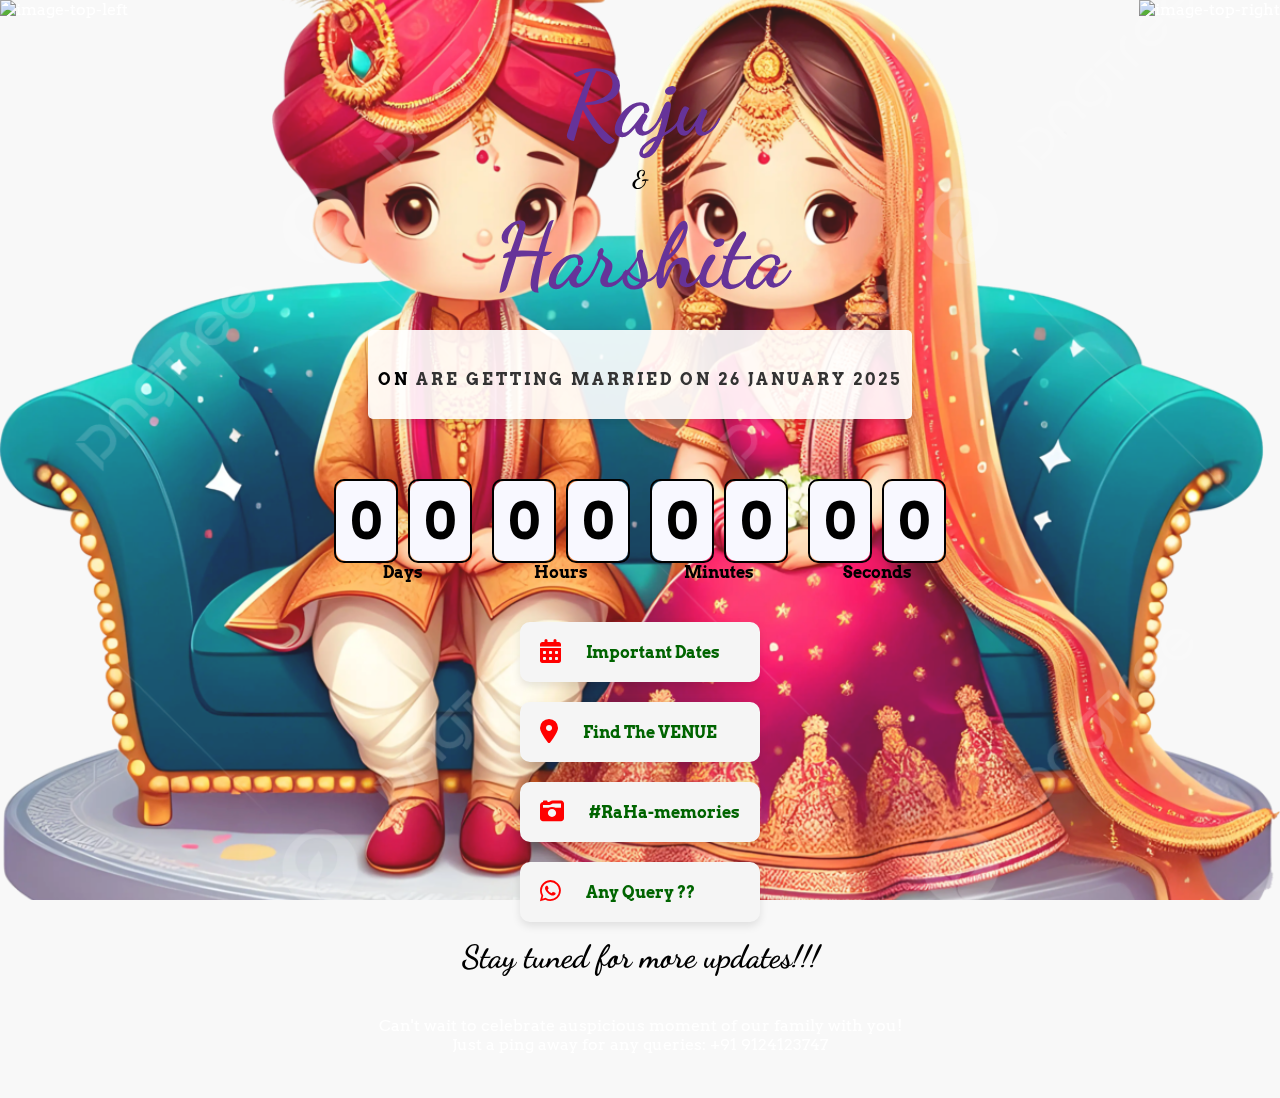
==== event.html @ 2d6ed548 "Add files via upload" ====
<!DOCTYPE html>
<html lang="en" >
<head>
  <link rel="shortcut icon" href="favicon.png" type="image/png">
  <meta charset="UTF-8">
  <meta name="viewport" content="width=device-width, initial-scale=1, user-scalable=no" />
  <meta name="description"
        content="With the divine grace of the almighty, inviting you and your family to Raju & Harshita's wedding to be held on 26th January at Chkradharpur Jharkhand 7:00 PM onwards.">
  <meta name="author" content="Raju Gupta">
  <meta name="email" content="rajuranjangupta@gmail.com">
  <meta name="copyright" content="Raju Gupta 2024" />
  <meta property="og:type" content="website" />
  <meta property="og:title" content="Wedding Invitation | 26th Jan | Chkradharpur Jharkhand" />
  <meta property="og:description"
        content="With the divine grace of the almighty, inviting you and your family to Our wedding to be held on 26th January at at Chkradharpur Jharkhand from 7:00 PM onwards." />
  <meta property="og:url" content="" />
  <meta property="og:site_name" content="Wedding Invitation | 26th Jan" />
  <meta name="twitter:card" content="website">
  <meta name="twitter:site" content="Wedding Invitation | 26th Jan">
  <meta name="twitter:title" content="Wedding Invitation | 26th Jan">
  <meta name="twitter:description"
        content="With the divine grace of the almighty, inviting you and your family to our wedding to be held on 26th January at at Chkradharpur Jharkhand from 7:00 PM onwards.">
  <meta name="twitter:creator" content="@RajuGupta">

  <title>Wedding Invitation | Jan 26 | Chkradharpur, Jharkhand</title>

  <link href="https://fonts.googleapis.com/css?family=Arvo" rel="stylesheet">
  <link rel='stylesheet' href='https://fonts.googleapis.com/css?family=Dancing+Script&amp;display=swap'>
  <link rel="stylesheet" href="./css/style.css">
  <link rel="stylesheet" href="https://cdnjs.cloudflare.com/ajax/libs/font-awesome/4.7.0/css/font-awesome.min.css">
</head>

<style>
/* Background image */

.background-image {
position: fixed; /* Fix the image to the background */
top: 0;
left: 0;
width: 100%;
height: 100%;
background-image: url('assets/img/bg1.png');
background-size: cover; /* Ensure the image covers the entire screen */
background-position: center; /* Keep the image centered */
opacity: 0.9; /* 20% opacity (transparency) */
z-index: -1; /* Place it behind the content */
}

/* Body setup */
body {
margin: 0;
padding: 0;
height: 100%;
font-family: 'Dancing Script', sans-serif;
color: white;
}

/* Flexbox to center the content */
.wrap {
display: flex;
justify-content: center;
align-items: center;
flex-direction: column;
text-align: center;
z-index: 1;
height: 100%;
padding: 20px;
}

.title h1, .title h2, .title h3 {
margin: 10px;
}

/* Venue and other buttons style */
.venue {
background-color: rgba(0, 0, 0, 0.5); /* Dark background for text */
padding: 10px 20px;
margin: 10px;
cursor: pointer;
border-radius: 5px;
text-transform: uppercase;
font-weight: bold;
transition: background-color 0.3s ease;
}

.venue:hover {
background-color: rgba(0, 0, 0, 0.7);
}

/* Mobile responsiveness */
@media (max-width: 768px) {
.wrap {
font-size: 1.5rem; /* Adjust text size for mobile */
padding: 10px;
}

.venue {
padding: 8px;
font-size: 1rem;
}

.title h1, .title h2, .title h3 {
font-size: 1.5rem; /* Make headings smaller for mobile */
}
}

/* Large screens */
@media (min-width: 1200px) {
.wrap {
font-size: 2.5rem; /* Larger text for big screens */
}

.venue {
padding: 15px;
font-size: 1.2rem;
}
}
/* Timeline Container */
/* Timeline Styles */
.timeline {
  position: relative;
  width: 80%;
  margin: 50px auto;
}

.line {
  position: absolute;
  left: 50%;
  top: 0;
  width: 4px;
  height: 100%;
  background: linear-gradient(180deg, #ff6600, #ffcc00);
  z-index: 0;
  transform: translateX(-50%);
}

.event {
  position: relative;
  display: flex;
  align-items: center;
  margin: 50px 0;
  opacity: 0;
  transform: translateY(20px);
  animation: fadeIn 1s forwards;
}

.event.left {
  justify-content: flex-end;
  animation-delay: 0.3s;
}

.event.right {
  justify-content: flex-start;
  animation-delay: 0.6s;
}

.event-content {
  position: relative;
  max-width: 400px;
  padding: 20px;
  background: #fff;
  border-radius: 12px;
  box-shadow: 0 8px 20px rgba(0, 0, 0, 0.2);
  z-index: 1;
  transition: transform 0.3s ease, box-shadow 0.3s ease;
}

.event-content:hover {
  transform: scale(1.05);
  box-shadow: 0 10px 30px rgba(0, 0, 0, 0.3);
}

.event.left .event-content {
  text-align: right;
}

.event.right .event-content {
  text-align: left;
}

.event .icon {
  position: absolute;
  top: 50%;
  width: 60px;
  height: 60px;
  background: linear-gradient(135deg, #ff6600, #ffcc00);
  color: white;
  font-size: 24px;
  font-weight: bold;
  border-radius: 50%;
  display: flex;
  align-items: center;
  justify-content: center;
  z-index: 2;
  box-shadow: 0 4px 10px rgba(0, 0, 0, 0.1);
  transform: translateY(-50%);
}

.event.left .icon {
  right: calc(50% + 20px);
}

.event.right .icon {
  left: calc(50% + 20px);
}

.event-content h3 {
  margin: 0 0 10px;
  color: #ff6600;
  font-size: 1.8em;
}

.event-content p {
  margin: 0;
  color: #666;
  line-height: 1.5;
}

.event-content img {
  width: 100%;
  border-radius: 8px;
  margin-top: 15px;
}

@keyframes fadeIn {
  from {
    opacity: 0;
    transform: translateY(20px);
  }
  to {
    opacity: 1;
    transform: translateY(0);
  }
}

@media screen and (max-width: 768px) {
  .event {
    flex-direction: column;
  }

  .event.left .event-content,
  .event.right .event-content {
    text-align: center;
  }

  .event.left .icon,
  .event.right .icon {
    position: static;
    margin-bottom: 20px;
    transform: none;
  }
}
/* Add this part to make images responsive */
/* Default styles for images */
/* Ensure the image fills the container */
.event-content img {
  width: 100%;  /* Make image take up 100% of its container's width */
  height: 100%; /* Make the image fill the container's height */
  object-fit: cover; /* Ensure the image covers the area without distortion */
  border-radius: 8px;
  margin-top: 15px; /* Space between image and text */
}

/* Media query for smaller screens */
@media screen and (max-width: 768px) {
  /* Adjust flex layout to column for better stacking on mobile */
  .event {
    flex-direction: column;
    margin: 30px 0; /* Reduce margin for mobile */
  }

  .event.left .event-content,
  .event.right .event-content {
    text-align: center; /* Ensure text is centered */
    max-width: 100%;  /* Ensure the container width is 100% */
    padding: 10px;  /* Adjust padding for smaller devices */
  }

  /* Adjust icon and event content layout */
  .event.left .icon,
  .event.right .icon {
    position: static;
    margin-bottom: 20px;
    transform: none;
  }

  /* Adjust font size of heading and paragraph on mobile */
  .event-content h3 {
    font-size: 1.5em; /* Smaller font size for mobile */
  }

  .event-content p {
    font-size: 1em; /* Ensure paragraph text is readable but not too large */
  }

  /* Ensure images take up maximum available space */
  .event-content img {
    width: 100%;  /* Ensure the image is responsive */
    height: auto; /* Maintain aspect ratio */
    object-fit: cover; /* Prevent stretching and ensure the image fills the box */
    margin-top: 10px;
  }
}
.flip-clock .unit span {
  color: Black;      /* Set text color to black */
  font-weight: bold; /* Make the text bold */
}

</style>

<!-- partial:index.partial.html -->
<!-- Fullscreen background image container -->
<div class="background-image"></div>
<div class="sakura-falling"></div>
<img src="https://i.imgur.com/dGOOfnA.png" alt="image-top-right" class="top-right-decoration">
<img src="https://i.imgur.com/t6ffnbn.png" alt="image-top-left" class="top-left-decoration">
<section id="media"></section>
<div class="wrap">
  <div class="title">
    <h1>Raju </h1>
    <h2>&</h2>
    <h1>Harshita</h1>
    <div class="event-details">
      <p>on <span class="date">Are getting married on 26 January 2025</span><br> <span class="place"></span></p>
    </div>
  </div>
</div>

<div class="flip-clock">
  <div class="unit">
    <div class="digit-container">
      <div class="digit-wrapper" id="days-tens-wrapper">
        <div class="digit top" id="days-tens-top">0</div>
        <div class="digit bottom" id="days-tens-bottom">0</div>
      </div>
      <div class="digit-wrapper" id="days-ones-wrapper">
        <div class="digit top" id="days-ones-top">0</div>
        <div class="digit bottom" id="days-ones-bottom">0</div>
      </div>
    </div>
    <span>Days</span>
  </div>
  <div class="unit">
    <div class="digit-container">
      <div class="digit-wrapper" id="hours-tens-wrapper">
        <div class="digit top" id="hours-tens-top">0</div>
        <div class="digit bottom" id="hours-tens-bottom">0</div>
      </div>
      <div class="digit-wrapper" id="hours-ones-wrapper">
        <div class="digit top" id="hours-ones-top">0</div>
        <div class="digit bottom" id="hours-ones-bottom">0</div>
      </div>
    </div>
    <span>Hours</span>
  </div>
  <div class="unit">
    <div class="digit-container">
      <div class="digit-wrapper" id="minutes-tens-wrapper">
        <div class="digit top" id="minutes-tens-top">0</div>
        <div class="digit bottom" id="minutes-tens-bottom">0</div>
      </div>
      <div class="digit-wrapper" id="minutes-ones-wrapper">
        <div class="digit top" id="minutes-ones-top">0</div>
        <div class="digit bottom" id="minutes-ones-bottom">0</div>
      </div>
    </div>
    <span>Minutes</span>
  </div>
  <div class="unit">
    <div class="digit-container">
      <div class="digit-wrapper" id="seconds-tens-wrapper">
        <div class="digit top" id="seconds-tens-top">0</div>
        <div class="digit bottom" id="seconds-tens-bottom">0</div>
      </div>
      <div class="digit-wrapper" id="seconds-ones-wrapper">
        <div class="digit top" id="seconds-ones-top">0</div>
        <div class="digit bottom" id="seconds-ones-bottom">0</div>
      </div>
    </div>
    <span>Seconds</span>
  </div>
</div>


<!--<p class="dance-med">-->
<!--  Can't wait to See you! Dinner & Dancing to follow-->
<!--</p>-->
<!--<div class="actions">-->
<!--  <a href="https://maps.app.goo.gl/PtCE4LeviQ8duZeC9" target="_blank">-->
<!--    <div class="venue"> SEE THE VENUE </div>-->
<!--  </a>-->
<!--  <a href="https://api.whatsapp.com/send?phone=+919124123747&text=Hi%20Harshita,%20I%20am%20excited%20to%20join%20your%20event!"-->
<!--     target="_blank"-->
<!--     rel="noopener noreferrer">-->
<!--    <div class="venue"> RSVP HERE PLEASE </div>-->
<!--  </a>-->
<!--  <a href="https://drive.google.com/file/d/1md5rukC88qjJ50Us8MQnTWWEt3YV4FA5/view?usp=sharing">-->
<!--    <div class="venue">Important Dates</div>-->
<!--  </a>-->

<!--  <a href="https://photos.app.goo.gl/S3UKp3SPaJGEdWzA9">-->
<!--    <div class="venue"> #RaHa-memories </div>-->
<!--  </a>-->
<!--</div>-->
<!--<div class="actions">-->
<!--  <a href="invite.html" class="action">-->
<!--    <div class="icon">📅</div>-->
<!--    <div class="text">   Important Dates</div>-->
<!--  </a>-->
<!--  <a href="https://maps.app.goo.gl/PtCE4LeviQ8duZeC9" target="_blank" class="action">-->
<!--    <div class="icon">📍</div>-->
<!--    <div class="text">Find The VENUE</div>-->
<!--  </a>-->
<!--  <a href="https://photos.app.goo.gl/S3UKp3SPaJGEdWzA9" class="action">-->
<!--    <div class="icon">📸</div>-->
<!--    <div class="text">#RaHa-memories</div>-->
<!--  </a>-->
<!--  <a href="https://api.whatsapp.com/send?phone=+919124123747&text=Hi%20Raju,%20I%20am%20excited%20to%20join%20your%20event!"-->
<!--     target="_blank" rel="noopener noreferrer" class="action">-->
<!--    <div class="icon">📩</div>-->
<!--    <div class="text">Any Query ??</div>-->
<!--  </a>-->
<!--</div>-->
<link href="https://cdnjs.cloudflare.com/ajax/libs/font-awesome/6.0.0-beta3/css/all.min.css" rel="stylesheet">
<style>
  body {
    font-family: Arial, sans-serif;
    margin: 0;
    padding: 20px;
    background-color: #f8f8f8;
  }
  .actions {
    display: flex;
    flex-direction: column;
    gap: 20px;
    max-width: 400px;
    margin: auto;
  }
  .action {
    display: flex;
    align-items: center;
    background-color: #fff;
    padding: 10px;
    border-radius: 8px;
    box-shadow: 0 4px 8px rgba(0, 0, 0, 0.1);
    text-decoration: none;
    color: #333;
    transition: all 0.3s;
  }
  .action:hover {
    background-color: lavender;
  }
  .icon {
    font-size: 24px;
    margin-right: 15px;
    color: red; /* Tomato color for icons */
  }
  .text {
    font-size: 16px;
    font-weight: 600;
    color: darkgreen; /* Sea Green color for text */
  }
  .action:hover .icon {
    color: white; /* Dark Orange color on hover for icons */
  }
  .action:hover .text {
    color: #228B22; /* Forest Green color on hover for text */
  }
</style>
<body>

<div class="actions">
  <!-- Action 1: Important Dates -->
  <a href="invite.html" class="action">
    <div class="icon"><i class="fas fa-calendar-alt"></i></div>
    <div class="text">Important Dates</div>
  </a>

  <!-- Action 2: Find the Venue -->
  <a href="https://maps.app.goo.gl/PtCE4LeviQ8duZeC9" target="_blank" class="action">
    <div class="icon"><i class="fas fa-map-marker-alt"></i></div>
    <div class="text">Find The VENUE</div>
  </a>

  <!-- Action 3: #RaHa-memories -->
  <a href="https://photos.app.goo.gl/S3UKp3SPaJGEdWzA9" class="action">
    <div class="icon"><i class="fas fa-camera-retro"></i></div>
    <div class="text">#RaHa-memories</div>
  </a>

  <!-- Action 4: Any Query? -->
  <a href="https://api.whatsapp.com/send?phone=+919124123747&text=Hi%20Raju,%20I%20am%20excited%20to%20join%20your%20event!" target="_blank" rel="noopener noreferrer" class="action">
    <div class="icon"><i class="fab fa-whatsapp"></i></div>

    <div class="text">Any Query ??</div>
  </a>
</div>

<style>
  .event-details {
    background-color: rgba(255, 255, 255, 0.9); /* Lighter box background */
    padding: 10px;
    border-radius: 5px;
    margin-top: 10px;
    display: inline-block;
    text-align: center;
    font-size: 5px;
    font-weight: bold;
    color: blue;
    box-shadow: 0 4px 6px rgba(0, 0, 0, 0.1);
  }

  .date, .place {
    color: #333;
  }
  /* Actions container */
  .actions {
    display: flex;
    flex-wrap: wrap;
    justify-content: center;
    gap: 20px;
    margin-top: 20px;
  }

  /* Individual action link */
  .action {
    display: flex;
    align-items: center;
    gap: 10px;
    padding: 15px 20px;
    border-radius: 10px;
    background: #f5f5f5;
    text-decoration: none;
    color: #333;
    font-family: Arial, sans-serif;
    font-size: 16px;
    font-weight: bold;
    box-shadow: 0 4px 8px rgba(0, 0, 0, 0.1);
    transition: transform 0.3s ease, background 0.3s ease, box-shadow 0.3s ease;
  }

  /* Icon styling */
  .action .icon {
    font-size: 24px;
  }

  /* Hover effect */
  .action:hover {
    transform: translateY(-5px);
    background: #ff6f61;
    color: white;
    box-shadow: 0 8px 16px rgba(0, 0, 0, 0.2);
  }

  /* Responsive adjustments */
  @media (max-width: 768px) {
    .actions {
      flex-direction: column;
      gap: 15px;
    }
  }
</style>


<p class="dance-med">
  Stay tuned for more updates!!!
</p>
<p class="footer">
  Can't wait to celebrate auspicious moment of our family with you! <br>
  Just a ping away for any queries: +91 9124123747
  <span></span>
</p>
      <div class="music">
        <audio src="./assets/mp3/song.mp3" id="my_audio" loop="loop"></audio>
      </div>

<script>
  document.addEventListener('DOMContentLoaded', () => {
    const audio = document.getElementById('my_audio');

    // Function to play audio on page load (desktop autoplay)
    const playAudio = () => {
      audio.play().catch(error => {
        console.log("Autoplay blocked. Waiting for user interaction...");
      });
    };

    // Function to play audio after user interaction (mobile)
    const enableAudio = () => {
      audio.muted = false; // Unmute audio
      audio.play().catch(error => console.error("Failed to play audio:", error));
      document.body.removeEventListener('click', enableAudio); // Remove listener after enabling
    };

    // Try autoplay on desktop browsers
    playAudio();

    // Add event listener for mobile or desktop user interaction as a fallback
    document.body.addEventListener('click', enableAudio);

    // Also listen for touch events on mobile to ensure audio can play after touch
    document.body.addEventListener('touchstart', enableAudio);
  });
</script>

<!--<p class="happiness">Join us in our happiness!<br><a href="https://twitter.com/mr_rranjangupta" target="_blank" class="twitter"><i class="fa fa-twitter"></i></a></p>-->
<!-- partial -->
<script src='https://cdnjs.cloudflare.com/ajax/libs/jquery/3.4.1/jquery.min.js'></script>
<script src='https://cdn.jsdelivr.net/gh/timoschaefer/jQuery-Sakura/jquery-sakura.min.js'></script>
<link href="https://cdnjs.cloudflare.com/ajax/libs/font-awesome/6.0.0-beta3/css/all.min.css" rel="stylesheet">
<script  src="./js/script.js"></script>
<script  src="./js/flip.js"></script>
</body>

</html>
---- css/style.css ----
@-webkit-keyframes fall {
	0% {
		opacity: 0.9;
		top: 0
	}
	100% {
		opacity: 0.2;
		top: 100%
	}
}

@keyframes fall {
	0% {
		opacity: 0.9;
		top: 0
	}
	100% {
		opacity: 0.2;
		top: 100%
	}
}

@-webkit-keyframes blow-soft-left {
	0% {
		margin-left: 0
	}
	100% {
		margin-left: -50%
	}
}

@keyframes blow-soft-left {
	0% {
		margin-left: 0
	}
	100% {
		margin-left: -50%
	}
}

@-webkit-keyframes blow-medium-left {
	0% {
		margin-left: 0
	}
	100% {
		margin-left: -100%
	}
}

@keyframes blow-medium-left {
	0% {
		margin-left: 0
	}
	100% {
		margin-left: -100%
	}
}

@-webkit-keyframes blow-soft-right {
	0% {
		margin-left: 0
	}
	100% {
		margin-left: 50%
	}
}

@keyframes blow-soft-right {
	0% {
		margin-left: 0
	}
	100% {
		margin-left: 50%
	}
}

@-webkit-keyframes blow-medium-right {
	0% {
		margin-left: 0
	}
	100% {
		margin-left: 100%
	}
}

@keyframes blow-medium-right {
	0% {
		margin-left: 0
	}
	100% {
		margin-left: 100%
	}
}

@-webkit-keyframes sway-0 {
	0% {
		-webkit-transform: rotate(-5deg)
	}
	40% {
		-webkit-transform: rotate(28deg)
	}
	100% {
		-webkit-transform: rotate(3deg)
	}
}

@keyframes sway-0 {
	0% {
		-ms-transform: rotate(-5deg);
		transform: rotate(-5deg)
	}
	40% {
		-ms-transform: rotate(28deg);
		transform: rotate(28deg)
	}
	100% {
		-ms-transform: rotate(3deg);
		transform: rotate(3deg)
	}
}

@-webkit-keyframes sway-1 {
	0% {
		-webkit-transform: rotate(10deg)
	}
	40% {
		-webkit-transform: rotate(43deg)
	}
	100% {
		-webkit-transform: rotate(15deg)
	}
}

@keyframes sway-1 {
	0% {
		-ms-transform: rotate(10deg);
		transform: rotate(10deg)
	}
	40% {
		-ms-transform: rotate(43deg);
		transform: rotate(43deg)
	}
	100% {
		-ms-transform: rotate(15deg);
		transform: rotate(15deg)
	}
}

@-webkit-keyframes sway-2 {
	0% {
		-webkit-transform: rotate(15deg)
	}
	40% {
		-webkit-transform: rotate(56deg)
	}
	100% {
		-webkit-transform: rotate(22deg)
	}
}

@keyframes sway-2 {
	0% {
		-ms-transform: rotate(15deg);
		transform: rotate(15deg)
	}
	40% {
		-ms-transform: rotate(56deg);
		transform: rotate(56deg)
	}
	100% {
		-ms-transform: rotate(22deg);
		transform: rotate(22deg)
	}
}

@-webkit-keyframes sway-3 {
	0% {
		-webkit-transform: rotate(25deg)
	}
	40% {
		-webkit-transform: rotate(74deg)
	}
	100% {
		-webkit-transform: rotate(37deg)
	}
}

@keyframes sway-3 {
	0% {
		-ms-transform: rotate(25deg);
		transform: rotate(25deg)
	}
	40% {
		-ms-transform: rotate(74deg);
		transform: rotate(74deg)
	}
	100% {
		-ms-transform: rotate(37deg);
		transform: rotate(37deg)
	}
}

@-webkit-keyframes sway-4 {
	0% {
		-webkit-transform: rotate(40deg)
	}
	40% {
		-webkit-transform: rotate(68deg)
	}
	100% {
		-webkit-transform: rotate(25deg)
	}
}

@keyframes sway-4 {
	0% {
		-ms-transform: rotate(40deg);
		transform: rotate(40deg)
	}
	40% {
		-ms-transform: rotate(68deg);
		transform: rotate(68deg)
	}
	100% {
		-ms-transform: rotate(25deg);
		transform: rotate(25deg)
	}
}

@-webkit-keyframes sway-5 {
	0% {
		-webkit-transform: rotate(50deg)
	}
	40% {
		-webkit-transform: rotate(78deg)
	}
	100% {
		-webkit-transform: rotate(40deg)
	}
}

@keyframes sway-5 {
	0% {
		-ms-transform: rotate(50deg);
		transform: rotate(50deg)
	}
	40% {
		-ms-transform: rotate(78deg);
		transform: rotate(78deg)
	}
	100% {
		-ms-transform: rotate(40deg);
		transform: rotate(40deg)
	}
}

@-webkit-keyframes sway-6 {
	0% {
		-webkit-transform: rotate(65deg)
	}
	40% {
		-webkit-transform: rotate(92deg)
	}
	100% {
		-webkit-transform: rotate(58deg)
	}
}

@keyframes sway-6 {
	0% {
		-ms-transform: rotate(65deg);
		transform: rotate(65deg)
	}
	40% {
		-ms-transform: rotate(92deg);
		transform: rotate(92deg)
	}
	100% {
		-ms-transform: rotate(58deg);
		transform: rotate(58deg)
	}
}

@-webkit-keyframes sway-7 {
	0% {
		-webkit-transform: rotate(72deg)
	}
	40% {
		-webkit-transform: rotate(118deg)
	}
	100% {
		-webkit-transform: rotate(68deg)
	}
}

@keyframes sway-7 {
	0% {
		-ms-transform: rotate(72deg);
		transform: rotate(72deg)
	}
	40% {
		-ms-transform: rotate(118deg);
		transform: rotate(118deg)
	}
	100% {
		-ms-transform: rotate(68deg);
		transform: rotate(68deg)
	}
}

@-webkit-keyframes sway-8 {
	0% {
		-webkit-transform: rotate(94deg)
	}
	40% {
		-webkit-transform: rotate(136deg)
	}
	100% {
		-webkit-transform: rotate(82deg)
	}
}

@keyframes sway-8 {
	0% {
		-ms-transform: rotate(94deg);
		transform: rotate(94deg)
	}
	40% {
		-ms-transform: rotate(136deg);
		transform: rotate(136deg)
	}
	100% {
		-ms-transform: rotate(82deg);
		transform: rotate(82deg)
	}
}

.sakura {
	/* background: -webkit-linear-gradient(120deg, rgba(255, 255, 255, 0.6), rgba(255, 255, 255, 0.9));
    background: linear-gradient(120deg, rgba(255, 255, 255, 0.6), rgba(255, 255, 255, 0.9));*/
	background: red;
	pointer-events: none;
	position: absolute
}

.sakura {
	background: #674ea7;
}


/*******************************/

body {
	font-family: Arial, Helvetica, Sans-serif;
}

img {
	max-width: 100%;
	height: auto;
}

@media (max-width:900px) {
	img {
		max-width: 30%;
	}
}

.top-right-decoration {
	position: absolute;
	top: 0;
	right: 0;
	display: block;
}

.top-left-decoration {
	position: absolute;
	top: 0;
	left: 0;
	display: block;
}
.title h1 {
	font-family: 'Dancing Script', cursive;
	font-weight: bold;
	font-style: normal;
	font-size: 90px; /* Default size for desktop */
	margin: 32px 0;
	color: rebeccapurple;
}

.title h2 {
	font-family: 'Dancing Script', cursive;
	font-weight: bold;
	font-style: normal;
	margin: 0;
	padding: 0;
	font-size: 24px; /* Default size for desktop */
	/*color: #e25c67;*/
	color: black;
	line-height: 1;
}

.title h3 {
	font-weight: 300;
	text-transform: uppercase;
	letter-spacing: 5px;
	font-size: 20px;
	color: black;
	margin-top: 5px;
}

@media (max-width: 1000px) {
	/* Adjust sizes for mobile screens */
	.wrap .title h1 {
		font-size: 90px;
	}
	.title h2 {
		font-size: 32px; /* Adjusted size for mobile */
	}
	.title h3 {
		font-size: 22px; /* Adjusted size for mobile */
	}
}


.title p {
	color: black;
	margin: 30px 0 20px;
	text-transform: uppercase;
	letter-spacing: 3px;
	font-size: 16px;
}

.wrap {
	display: -webkit-flex;
	display: flex;
	-webkit-flex-wrap: wrap;
	flex-wrap: wrap;
	-webkit-justify-content: center;
	justify-content: center;
	-webkit-align-items: center;
	align-items: center;
	/* padding: 20px; */
	text-align: center;
	/* min-height:100%; */
}

.dance-med {
	font-family: 'Dancing Script', cursive;
	font-weight: bolder;
	font-style: normal;
	font-size: 32px;
	color: black;
	margin: 16px;
	text-align: center;
}


.title p {
	color: black;
	margin: 30px 0 20px;
	text-transform: uppercase;
	letter-spacing: 3px;
	font-size: 16px;
}

.wrap {
	display: -webkit-flex;
	display: flex;
	-webkit-flex-wrap: wrap;
	flex-wrap: wrap;
	-webkit-justify-content: center;
	justify-content: center;
	-webkit-align-items: center;
	align-items: center;
	/* padding: 20px; */
	text-align: center;
	/* min-height:100%; */
}


/** **/

* {
	/* margin: 0;
    padding: 0; */
	font-family: 'Arvo', serif;
}

body {
	display: flex;
	justify-content: center;
	align-items: center;
	/* height: 100vh;
    width: 100%; */
	flex-direction: column;
}

.title {
	margin-bottom: 40px;
}

/*#time {*/
/*	width: auto;*/
/*	height: auto;*/
/*	padding: 20px;*/
/*	background-color: #eee;*/
/*	border-radius: 20px;*/
/*	font-size: 16px;*/
/*}*/

/*better  */
#time {
	width: auto;
	height: auto;
	padding: 8px;
	background-color: rgba(238, 238, 238, 0.5); /* Semi-transparent background */
	border-radius: 20px;
	font-size: 16px;
}

.venue {
	width: auto;
	height: auto;
	background-color: #674ea7;
	border-radius: 16px;
	text-align: center;
	color: #fff;
	padding: 8px;
	margin-right: 8px;
}

.venue a {
	text-decoration: none;
	color: #fff;
}

.container {
	display: grid;
	grid-template-columns: 1fr 1fr;
	border-radius: 10px;
	overflow: hidden;
}

.block {
	width: 180px;
	height: 160px;
	display: flex;
	justify-content: center;
	align-items: center;
	text-align: center;
	color: #fff;
}

.days {
	background: linear-gradient(90deg, #b33a46, #9b313c);
}

.hours {
	background: linear-gradient(90deg, #a7c3cd, #90a9b2);
}

.minutes {
	background-color: #874562;
}

.seconds {
	background-color: #145689;
}

.date {
	color: #874562;
	font-weight: 900;
}

.place {
	color: #874562;
	font-weight: 900;
}

.footer {
	color: white;
	text-align: center;
	font-size: 16px;
	margin: 24px;
}

.phone {
	color: #874562
}

.end-msg {
	width: auto;
	height: auto;
	padding: 12px;
	background: linear-gradient(90deg, #b33a46, #9b313c);
	border-radius: 20px;
	font-size: 14px;
	color: #fff;
	font-size: 24px;
}

a {
	text-decoration: none;
}

.happiness {
	color: #874562;
	font-size: 24px;
	font-weight: bold;
	text-align: center;
	margin-bottom: 24px;
}

.twitter {
	color: #874562;
}

.music {
	display: none;
}

/*flip css*/

.flip-clock {
	display: flex;
	gap: 20px;
	flex-wrap: wrap; /* Allow wrapping on smaller screens */
	justify-content: center; /* Center the clock on the screen */
}

.unit {
	text-align: center;
	font-size: 16px;
	font-weight: bold;
	margin-bottom: 20px; /* Add margin to separate the units vertically */
}

.digit-container {
	display: flex;
	flex-direction: row;
	gap: 10px;
	align-items: center;
}

.digit-wrapper {
	position: relative;
	width: 60px; /* Increase the width to make digits more visible */
	height: 80px; /* Increase the height */
	perspective: 500px;
	border: 2px solid black;
	border-radius: 10px;
}

.digit {
	width: 100%;
	height: 100%;
	background-color: ghostwhite; /* Lavender background with transparency */
	color: black;
	font-size: 50px;
	display: flex;
	justify-content: center;
	align-items: center;
	position: absolute;
	backface-visibility: hidden;
	border-radius: 10px;
}

.digit.top {
	transform-origin: top;
	transform: rotateX(0deg);
}

.digit.bottom {
	transform-origin: bottom;
	transform: rotateX(-180deg);
}

.flipping .digit.top {
	animation: flip-top 0.5s ease-in forwards;
}

.flipping .digit.bottom {
	animation: flip-bottom 0.5s ease-in forwards;
}

@keyframes flip-top {
	from {
		transform: rotateX(0deg);
	}
	to {
		transform: rotateX(-180deg);
	}
}

@keyframes flip-bottom {
	from {
		transform: rotateX(180deg);
	}
	to {
		transform: rotateX(0deg);
	}
}

/* Add media queries for smaller screens */
@media (max-width: 768px) {
	.flip-clock {
		gap: 10px;
	}

	.digit-wrapper {
		width: 50px;
		height: 70px;
	}

	.digit {
		font-size: 40px;
	}

	.unit {
		font-size: 14px;
	}
}

@media (max-width: 480px) {
	.flip-clock {
		gap: 5px;
	}

	.digit-wrapper {
		width: 40px;
		height: 60px;
	}

	.digit {
		font-size: 30px;
	}

	.unit {
		font-size: 12px;
	}
}


/*!*bkp code*!*/

/*!*.actions {*!*/
/*!*	display: flex;*!*/
/*!*	font-size: 12px;*!*/
/*!*	letter-spacing: 0pt;*!*/
/*	.actions {*/
/*		display: flex; !* Use Flexbox to arrange the buttons *!*/
/*		flex-wrap: wrap; !* Allow wrapping to the next line for smaller screens *!*/
/*		justify-content: center; !* Center the buttons horizontally *!*/
/*		gap: 15px; !* Space between the buttons *!*/
/*		margin-top: 20px;*/
/*	}*/

/*	.venue {*/
/*		background-color: rgba(0, 0, 0, 0.5); !* Semi-transparent background *!*/
/*		color: white; !* Button text color *!*/
/*		padding: 10px 20px; !* Padding for the buttons *!*/
/*		border-radius: 8px; !* Rounded corners *!*/
/*		text-transform: uppercase; !* Uppercase text *!*/
/*		font-weight: bold; !* Bold text *!*/
/*		text-align: center; !* Center-align text inside the button *!*/
/*		cursor: pointer; !* Pointer cursor on hover *!*/
/*		transition: background-color 0.3s ease, transform 0.2s ease;*/
/*		flex: 1; !* Allow buttons to grow and shrink *!*/
/*		max-width: 200px; !* Set a maximum width for each button *!*/
/*	}*/

/*	.venue:hover {*/
/*		background-color: rgba(0, 0, 0, 0.7); !* Darker background on hover *!*/
/*		transform: scale(1.05); !* Slight zoom effect on hover *!*/
/*	}*/

/*	!* Responsive Design for Smaller Screens *!*/
/*	@media (max-width: 768px) {*/
/*		.venue {*/
/*			padding: 8px 15px; !* Reduce padding *!*/
/*			font-size: 0.9rem; !* Smaller font size *!*/
/*		}*/

/*		.actions {*/
/*			gap: 10px; !* Smaller gap between buttons *!*/
/*		}*/
/*	}*/

/*	@media (max-width: 480px) {*/
/*		.venue {*/
/*			font-size: 0.8rem; !* Further reduce font size *!*/
/*			padding: 5px 10px; !* Adjust padding for smaller screens *!*/
/*		}*/
/*	}*/

/*	 !* Background image *!*/
/* .background-image {*/
/*	 position: fixed; !* Fix the image to the background *!*/
/*	 top: 0;*/
/*	 left: 0;*/
/*	 width: 100%;*/
/*	 height: 100%;*/
/*	 background-image: url('/assets/img/bg1.png');*/
/*	 background-size: cover; !* Ensure the image covers the entire screen *!*/
/*	 background-position: center; !* Keep the image centered *!*/
/*	 opacity: 0.5; !* 20% opacity (transparency) *!*/
/*	 z-index: -1; !* Place it behind the content *!*/
/* }*/

/*!* Body setup *!*/
/*body {*/
/*	margin: 0;*/
/*	padding: 0;*/
/*	height: 100%;*/
/*	font-family: 'Dancing Script', sans-serif;*/
/*	color: white;*/
/*}*/

/*!* Flexbox to center the content *!*/
/*.wrap {*/
/*	display: flex;*/
/*	justify-content: center;*/
/*	align-items: center;*/
/*	flex-direction: column;*/
/*	text-align: center;*/
/*	z-index: 1;*/
/*	height: 100%;*/
/*	padding: 20px;*/
/*}*/

/*.title h1, .title h2, .title h3 {*/
/*	margin: 10px;*/
/*}*/

/*!* Venue and other buttons style *!*/
/*.venue {*/
/*	background-color: rgba(0, 0, 0, 0.5); !* Dark background for text *!*/
/*	padding: 10px 20px;*/
/*	margin: 10px;*/
/*	cursor: pointer;*/
/*	border-radius: 5px;*/
/*	text-transform: uppercase;*/
/*	font-weight: bold;*/
/*	transition: background-color 0.3s ease;*/
/*}*/

/*.venue:hover {*/
/*	background-color: rgba(0, 0, 0, 0.7);*/
/*}*/

/*!* Mobile responsiveness *!*/
/*@media (max-width: 768px) {*/
/*	.wrap {*/
/*		font-size: 1.5rem; !* Adjust text size for mobile *!*/
/*		padding: 10px;*/
/*	}*/

/*	.venue {*/
/*		padding: 8px;*/
/*		font-size: 1rem;*/
/*	}*/

/*	.title h1, .title h2, .title h3 {*/
/*		font-size: 1.5rem; !* Make headings smaller for mobile *!*/
/*	}*/
/*}*/

/*!* Large screens *!*/
/*@media (min-width: 1200px) {*/
/*	.wrap {*/
/*		font-size: 2.5rem; !* Larger text for big screens *!*/
/*	}*/

/*	.venue {*/
/*		padding: 15px;*/
/*		font-size: 1.2rem;*/
/*	}*/
/*}*/

/*!*code page*!*/


/*!* Resetting margin, padding, and box-sizing *!*/
/** {*/
/*	margin: 0;*/
/*	padding: 0;*/
/*	box-sizing: border-box;*/
/*}*/

/*!* Body styling with full gradient background *!*/
/*body {*/
/*	font-family: 'Arial', sans-serif;*/
/*	background: linear-gradient(135deg, #f2a8d5, #f2d4a8); !* Full gradient background *!*/
/*	color: #333;*/
/*	height: 100vh;*/
/*	display: flex;*/
/*	justify-content: center;*/
/*	align-items: center;*/
/*	text-align: center;*/
/*	padding: 20px;*/
/*	overflow: hidden;*/
/*}*/

/*!* Container styling with a subtle gradient at the top to blend into the background *!*/
/*.container {*/
/*	max-width: 750px;*/
/*	padding: 40px;*/
/*	background: linear-gradient(to bottom, rgba(255, 255, 255, 0.5) 0%, rgba(255, 255, 255, 0.9) 60%, rgba(255, 255, 255, 1) 100%);*/
/*	border-radius: 15px;*/
/*	box-shadow: 0 10px 30px rgba(0, 0, 0, 0.1);*/
/*	width: 100%;*/
/*	text-align: center;*/
/*	background: linear-gradient(to bottom, rgba(255, 255, 255, 0.3) 0%, rgba(255, 255, 255, 0.6) 100%); !* Soft gradient blending *!*/
/*}*/

/*!* Heading styling *!*/
/*h1 {*/
/*	font-size: 2.5rem;*/
/*	margin-bottom: 15px;*/
/*	color: #333;*/
/*	font-weight: bold;*/
/*}*/

/*!* Paragraph styling *!*/
/*p {*/
/*	font-size: 1.2rem;*/
/*	margin-bottom: 25px;*/
/*	color: #555;*/
/*	line-height: 1.6;*/
/*}*/

/*!* Input field styling *!*/
/*.invite-code {*/
/*	padding: 12px 20px;*/
/*	font-size: 16px;*/
/*	border: 2px solid #4CAF50;*/
/*	border-radius: 5px;*/
/*	margin-bottom: 15px;*/
/*	outline: none;*/
/*	width: 80%;*/
/*}*/

/*.invite-code:focus {*/
/*	border-color: #45a049;*/
/*}*/

/*!* Button styling *!*/
/*.btn {*/
/*	padding: 12px 30px;*/
/*	font-size: 16px;*/
/*	background-color: #4CAF50;*/
/*	color: white;*/
/*	border: none;*/
/*	border-radius: 30px;*/
/*	cursor: pointer;*/
/*	transition: background-color 0.3s ease;*/
/*}*/

/*.btn:hover {*/
/*	background-color: #45a049;*/
/*}*/

/*!* Popup styling *!*/
/*.popup {*/
/*	background-color: rgba(255, 99, 71, 0.9);*/
/*	padding: 20px;*/
/*	margin-top: 20px;*/
/*	border-radius: 10px;*/
/*	box-shadow: 0 10px 30px rgba(0, 0, 0, 0.2);*/
/*	display: flex;*/
/*	flex-direction: column;*/
/*	align-items: center;*/
/*	justify-content: center;*/
/*}*/

/*.popup h2 {*/
/*	color: white;*/
/*}*/

/*.popup p {*/
/*	color: white;*/
/*	font-size: 1rem;*/
/*}*/

/*!* Builder image styling *!*/
/*.builder-image {*/
/*	width: 100%;*/
/*	max-width: 400px;*/
/*	height: auto;*/
/*	margin-bottom: 20px;*/
/*	border-radius: 15px;*/
/*	box-shadow: 0 8px 25px rgba(0, 0, 0, 0.1);*/
/*	transition: transform 0.3s ease-in-out;*/
/*}*/

/*!* Hover effect for the builder image *!*/
/*.builder-image:hover {*/
/*	transform: scale(1.05);*/
/*}*/

/*!* Contact button styling *!*/
/*.contact {*/
/*	display: inline-flex;*/
/*	align-items: center;*/
/*	justify-content: center;*/
/*	font-size: 1.1rem;*/
/*	font-weight: bold;*/
/*	text-decoration: none;*/
/*	padding: 12px 25px;*/
/*	border-radius: 30px;*/
/*	background: #25d366; !* WhatsApp green *!*/
/*	color: white;*/
/*	box-shadow: 0 4px 15px rgba(49, 211, 37, 0.6);*/
/*	transition: box-shadow 0.3s ease, transform 0.3s ease;*/
/*}*/

/*!* WhatsApp icon styling *!*/
/*.contact img {*/
/*	width: 22px;*/
/*	margin-right: 10px;*/
/*}*/

/*!* Hover effect for the contact button *!*/
/*.contact:hover {*/
/*	box-shadow: 0 8px 30px rgba(37, 211, 102, 0.8);*/
/*	transform: translateY(-5px);*/
/*}*/

/*!* Footer styling *!*/
/*footer {*/
/*	margin-top: 25px;*/
/*	font-size: 0.9rem;*/
/*	color: rgba(0, 0, 0, 0.7);*/
/*}*/

/*!* Mobile responsive design *!*/
/*@media (max-width: 600px) {*/
/*	.container {*/
/*		padding: 20px;*/
/*	}*/

/*	h1 {*/
/*		font-size: 2rem;*/
/*	}*/

/*	p {*/
/*		font-size: 1rem;*/
/*	}*/

/*	.invite-code {*/
/*		width: 90%;*/
/*	}*/

/*	.btn {*/
/*		padding: 10px 20px;*/
/*		font-size: 1rem;*/
/*	}*/
/*}*/


/*!*Crousal*!*/
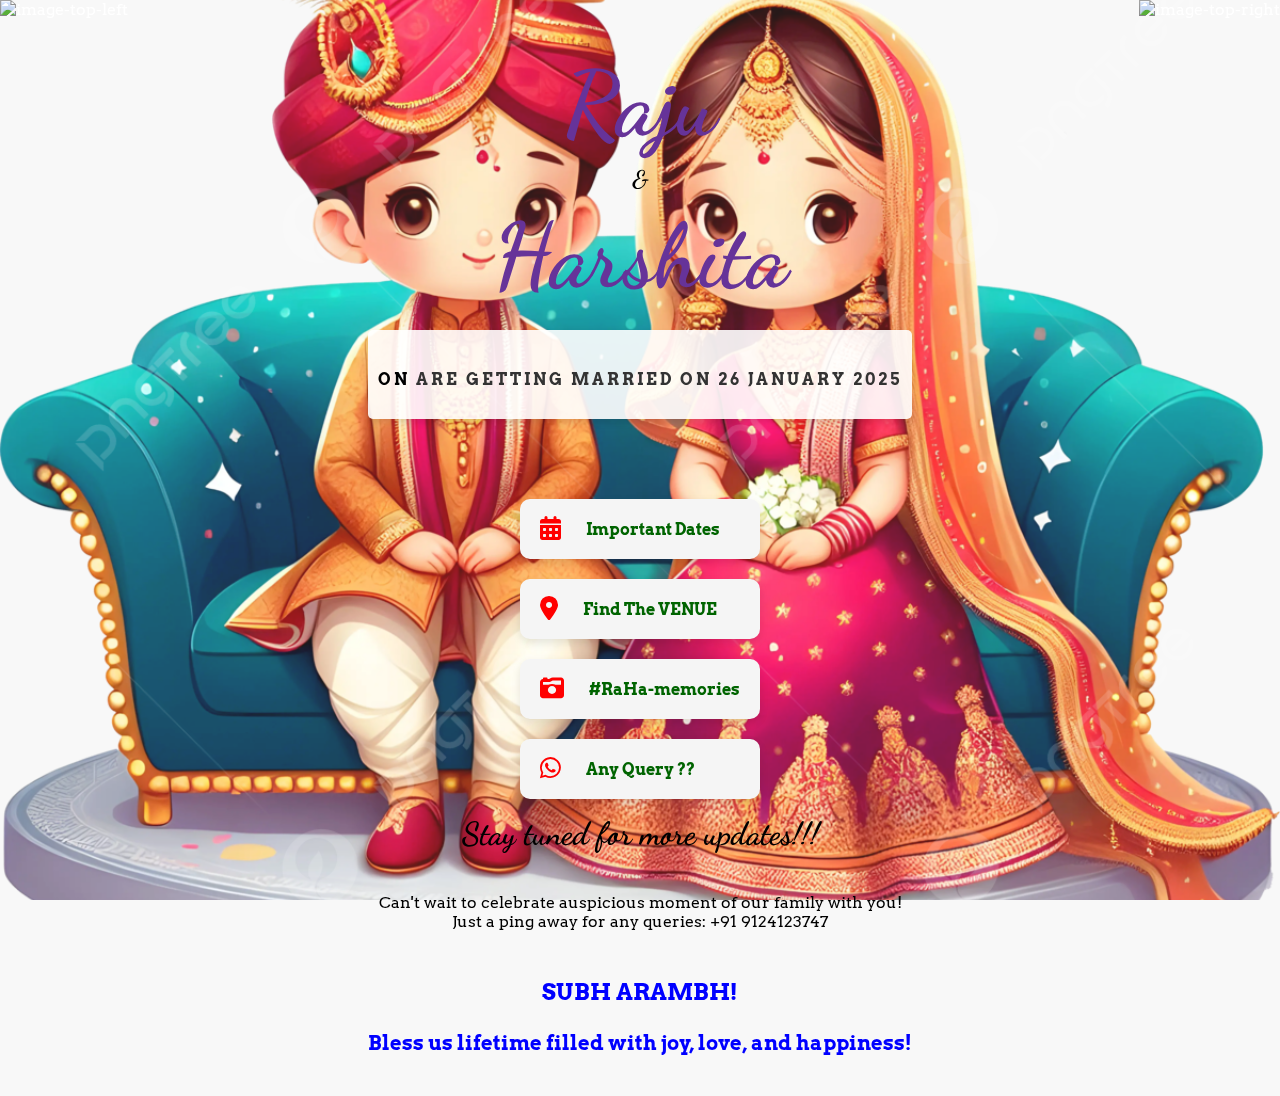
==== commit f08ae497: "Update event.html" ====
--- a/event.html
+++ b/event.html
@@ -1,7 +1,7 @@
 <!DOCTYPE html>
 <html lang="en" >
 <head>
-  <link rel="shortcut icon" href="favicon.png" type="image/png">
+  <link rel="shortcut icon" href="wedding-shortcut.png" type="image/png">
   <meta charset="UTF-8">
   <meta name="viewport" content="width=device-width, initial-scale=1, user-scalable=no" />
   <meta name="description"
@@ -565,7 +565,7 @@
 <p class="dance-med">
   Stay tuned for more updates!!!
 </p>
-<p class="footer">
+<p class="footer" style="color: black;">
   Can't wait to celebrate auspicious moment of our family with you! <br>
   Just a ping away for any queries: +91 9124123747
   <span></span>
@@ -612,4 +612,4 @@
 <script  src="./js/flip.js"></script>
 </body>
 
-</html>+</html>
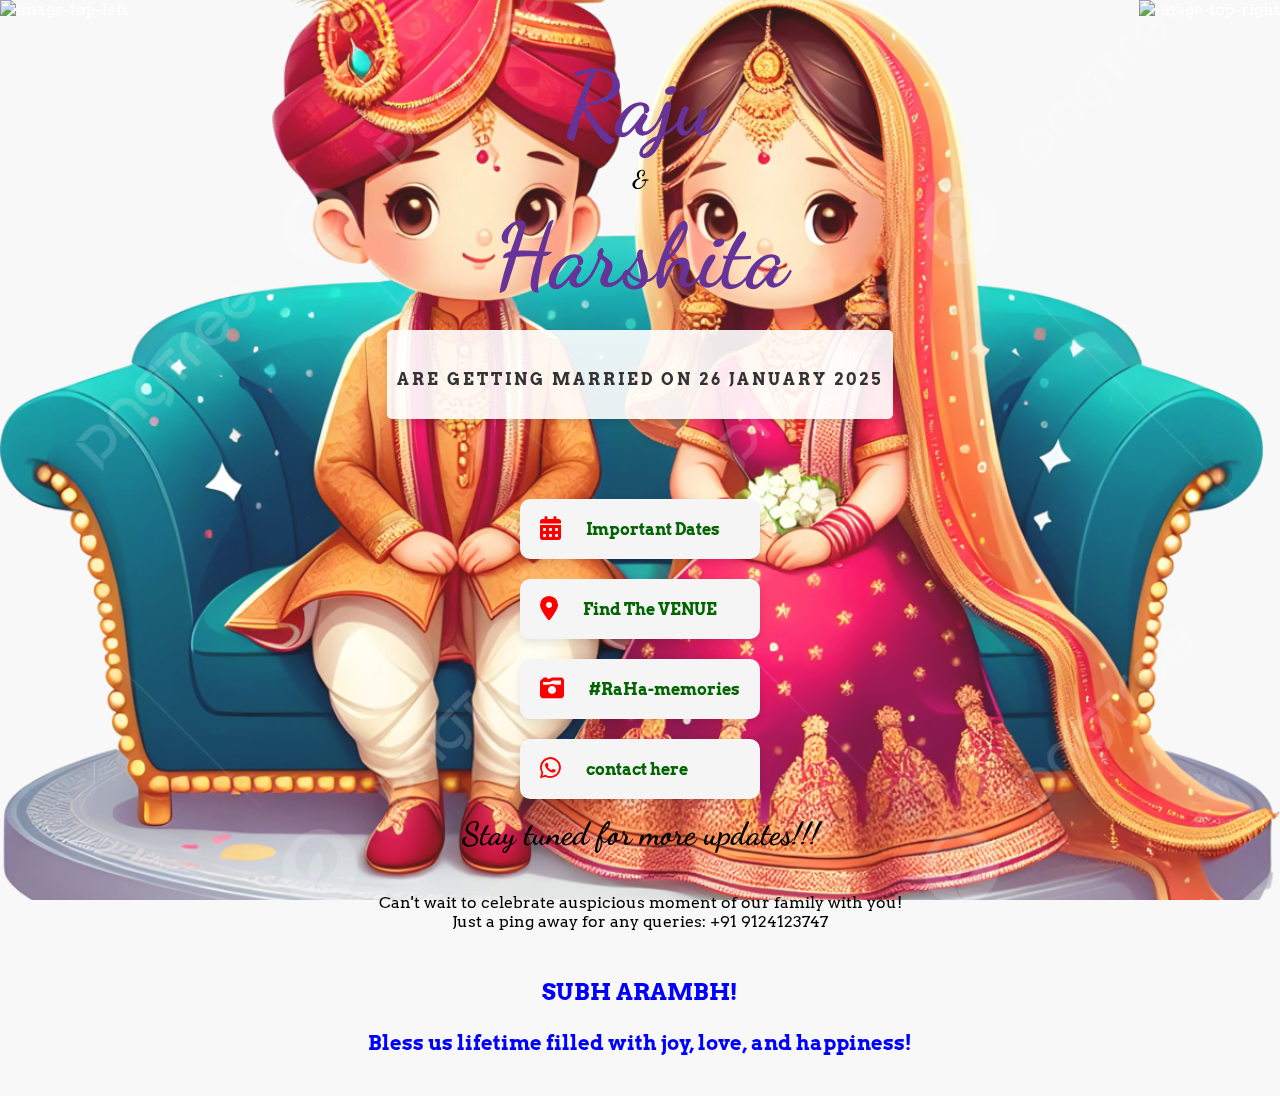
==== commit 779532eb: "Update event.html" ====
--- a/event.html
+++ b/event.html
@@ -321,7 +321,7 @@
     <h2>&</h2>
     <h1>Harshita</h1>
     <div class="event-details">
-      <p>on <span class="date">Are getting married on 26 January 2025</span><br> <span class="place"></span></p>
+      <p><span class="date">Are getting married on 26 January 2025</span><br> <span class="place"></span></p>
     </div>
   </div>
 </div>
@@ -492,7 +492,7 @@
   <a href="https://api.whatsapp.com/send?phone=+919124123747&text=Hi%20Raju,%20I%20am%20excited%20to%20join%20your%20event!" target="_blank" rel="noopener noreferrer" class="action">
     <div class="icon"><i class="fab fa-whatsapp"></i></div>
 
-    <div class="text">Any Query ??</div>
+    <div class="text">contact here</div>
   </a>
 </div>
 
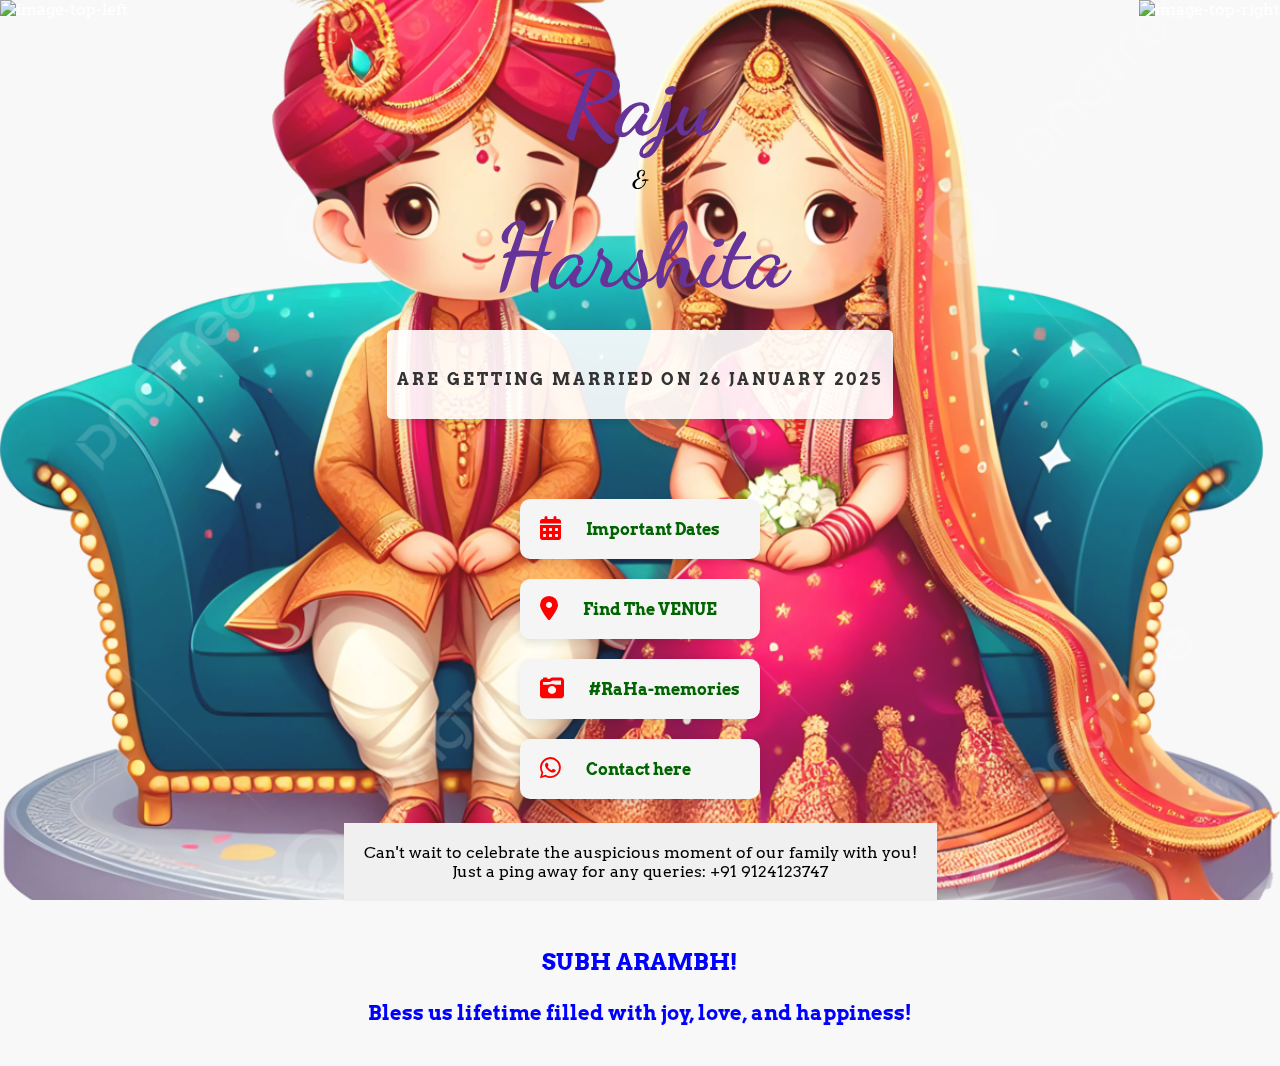
==== commit 4d246e91: "Update event.html" ====
--- a/event.html
+++ b/event.html
@@ -492,7 +492,7 @@
   <a href="https://api.whatsapp.com/send?phone=+919124123747&text=Hi%20Raju,%20I%20am%20excited%20to%20join%20your%20event!" target="_blank" rel="noopener noreferrer" class="action">
     <div class="icon"><i class="fab fa-whatsapp"></i></div>
 
-    <div class="text">contact here</div>
+    <div class="text">Contact here</div>
   </a>
 </div>
 
@@ -561,12 +561,8 @@
   }
 </style>
 
-
-<p class="dance-med">
-  Stay tuned for more updates!!!
-</p>
-<p class="footer" style="color: black;">
-  Can't wait to celebrate auspicious moment of our family with you! <br>
+<p class="footer" style="color: black; background-color: #f0f0f0; padding: 20px; text-align: center;">
+  Can't wait to celebrate the auspicious moment of our family with you! <br>
   Just a ping away for any queries: +91 9124123747
   <span></span>
 </p>
